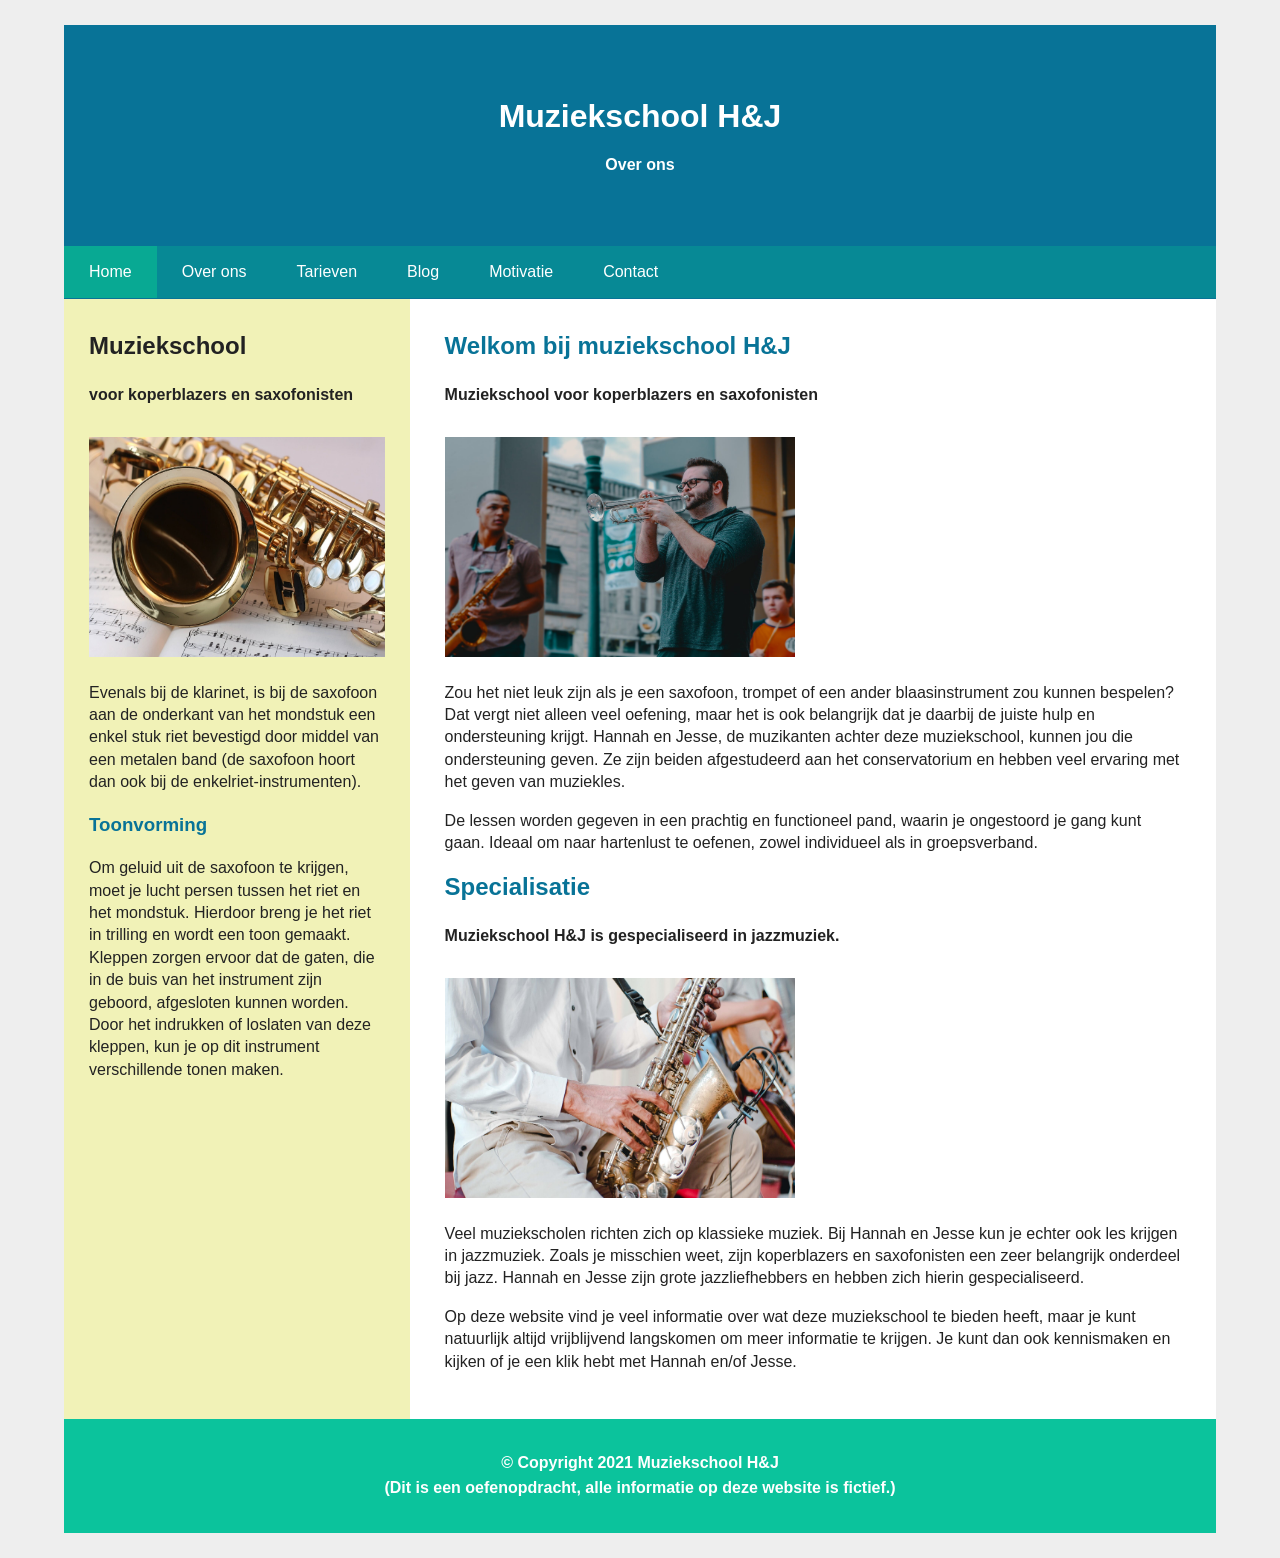
==== index.html @ c9db06d8 "Add files via upload" ====
<!DOCTYPE html>
<html lang="nl">

<head>
    <meta charset="UTF-8">
    <meta name="viewport" content="width=device-width, initial-scale=1.0">
    <title>Muziekschool H&J</title>
    <link rel="stylesheet" href="css/style.css">
</head>

<body>

    <div class="website">

        <header>
            <h1>Muziekschool H&J</h1>
            <p>Over ons</p>
        </header>

        <nav>
            <ul>
                <li><a href="index.html" class="active">Home</a></li>
                <li><a href="over-ons.html">Over ons</a></li>
                <li><a href="tarieven.html">Tarieven</a></li>
                <li><a href="blog.html">Blog</a></li>
                <li><a href="motivatie.html">Motivatie</a></li>
                <li><a href="contact.html">Contact</a></li>
            </ul>
        </nav>

        <main class="page-layout">

            <aside>
                <h2>Muziekschool</h2>
                <h4>voor koperblazers en saxofonisten</h4>

                <img src="images/saxofoon.jpeg" class="music-image" alt="Saxofoon">

                <p>
                    Evenals bij de klarinet, is bij de saxofoon aan de onderkant van het mondstuk een enkel stuk riet bevestigd door middel van een metalen band (de saxofoon hoort dan ook bij de enkelriet-instrumenten).
                </p>

                <h3>Toonvorming</h3>

                <p>
                    Om geluid uit de saxofoon te krijgen, moet je lucht persen tussen het riet en het mondstuk. Hierdoor breng je het riet in trilling en wordt een toon gemaakt. Kleppen zorgen ervoor dat de gaten, die in de buis van het instrument zijn geboord, afgesloten kunnen worden. Door het indrukken of loslaten van deze kleppen, kun je op dit instrument verschillende tonen maken.
                </p>
            </aside>

            <section class="content">

                <h2>Welkom bij muziekschool H&J</h2>

                <h4>Muziekschool voor koperblazers en saxofonisten</h4>

                <img src="images/trompet.jpeg" class="content-image" alt="Trompet">

                <p>
                    Zou het niet leuk zijn als je een saxofoon, trompet of een ander blaasinstrument zou kunnen bespelen? Dat vergt niet alleen veel oefening, maar het is ook belangrijk dat je daarbij de juiste hulp en ondersteuning krijgt. Hannah en Jesse, de muzikanten achter deze muziekschool, kunnen jou die ondersteuning geven. Ze zijn beiden afgestudeerd aan het conservatorium en hebben veel ervaring met het geven van muziekles.
                </p>

                <p>
                    De lessen worden gegeven in een prachtig en functioneel pand, waarin je ongestoord je gang kunt gaan. Ideaal om naar hartenlust te oefenen, zowel individueel als in groepsverband.
                </p>

                <h2>Specialisatie</h2>

                <h4>Muziekschool H&J is gespecialiseerd in jazzmuziek.</h4>

                <img src="images/saxofoon2.jpeg" class="content-image" alt="Saxofoon">

                <p>
                    Veel muziekscholen richten zich op klassieke muziek. Bij Hannah en Jesse kun je echter ook les krijgen in jazzmuziek. Zoals je misschien weet, zijn koperblazers en saxofonisten een zeer belangrijk onderdeel bij jazz. Hannah en Jesse zijn grote jazzliefhebbers en hebben zich hierin gespecialiseerd.
                </p>

                <p>
                    Op deze website vind je veel informatie over wat deze muziekschool te bieden heeft, maar je kunt natuurlijk altijd vrijblijvend langskomen om meer informatie te krijgen. Je kunt dan ook kennismaken en kijken of je een klik hebt met Hannah en/of Jesse.
                </p>

            </section>

        </main>

        <footer>
            <p>© Copyright 2021 Muziekschool H&J </p>
            <p>(Dit is een oefenopdracht, alle informatie op deze website is fictief.)</p>
        </footer>

    </div>

</body>

</html>
---- css/style.css ----
/* Basis */

* {
    box-sizing: border-box;
}

body {
    margin: 0;
    padding: 0;
    background-color: #eeeeee;
    font-family: Arial, Helvetica, sans-serif;
    color: #222222;
    line-height: 1.4;
}

.website {
    width: 90%;
    max-width: 1200px;
    margin: 25px auto;
    background-color: white;
}


/* Header */

header {
    height: 220px;
    background-color: #087397;
    color: white;

    display: flex;
    flex-direction: column;
    align-items: center;
    justify-content: center;
}

header h1 {
    margin: 0 0 15px 0;
    font-size: 32px;
}

header p {
    margin: 0;
    font-weight: bold;
}


/* Navigatie */

nav {
    background-color: #078995;
    border-top: 1px solid #087397;
    border-bottom: 1px solid #087397;
}

nav ul {
    margin: 0;
    padding: 0;
    list-style: none;

    display: flex;
}

nav a {
    display: block;
    padding: 15px 25px;

    color: white;
    text-decoration: none;
}

nav a:hover,
nav a.active {
    background-color: #08a993;
}


/* Pagina indeling */

.page-layout {
    display: grid;
    grid-template-columns: 30% 70%;
    min-height: 650px;
}


/* Linkerkolom */

aside {
    padding: 30px 25px;
    background-color: #f1f2b7;
}

aside h2 {
    margin-top: 0;
}

aside h3 {
    color: #087397;
}

aside h4 {
    margin-bottom: 30px;
}


/* Hoofdcontent */

.content {
    padding: 30px 35px;
    background-color: white;
}

.content h2 {
    margin-top: 0;
    color: #087397;
}

.content h3 {
    color: #078995;
}

.content h4 {
    margin-bottom: 30px;
}


/* Afbeeldingen */

.music-image,
.content-image{
    display: flex;
    align-items: center;
    justify-content: center;

    background-color: #08a993;
    color: white;
    font-weight: bold;

    margin: 25px 0;
}

.music-image {
    width: 100%;
    height: 220px;
    font-size: 90px;
}

.content-image {
    width: 350px;
    max-width: 100%;
    height: 220px;
    font-size: 100px;
}

.kid-image {
    width: 300px;
    max-width: 100%;
    height: auto;
    font-size: 80px;
}


/* Over ons */

.teacher {
    display: flex;
    gap: 30px;
    margin-bottom: 50px;
}

.teacher-right {
    flex-direction: row-reverse;
}

.teacher-photo {
    width: 220px;
    min-width: 220px;
    height: 300px;

    display: flex;
    align-items: center;
    justify-content: center;

    background-color: #0bc39c;
    color: white;
    font-size: 90px;
}


/* Tarieven */

.price-line {
    padding-bottom: 12px;
    border-bottom: 1px solid #087397;
}

.rule {
    border-bottom: 1px solid #bbbbbb;
    padding-bottom: 10px;
    margin-bottom: 15px;
}

.rule h3 {
    margin-bottom: 5px;
    color: #222222;
}

.rule p {
    margin-top: 5px;
}


/* Contact */

.map-placeholder {
    width: 100%;
    height: 270px;
    margin-top: 20px;
}

.map-placeholder iframe {
    width: 100%;
    height: 100%;
    border: 0;
    display: block;
}

.map-placeholder span {
    font-size: 80px;
}

.map-placeholder p {
    font-weight: bold;
}


/* Formulier */

.form-group {
    margin-bottom: 18px;
}

.form-group label {
    display: block;
    margin-bottom: 5px;
}

input,
select,
textarea {
    width: 100%;
    padding: 11px;

    font-family: Arial, Helvetica, sans-serif;
    font-size: 15px;

    border: 1px solid #cccccc;
    border-radius: 3px;
}

input:focus,
select:focus,
textarea:focus {
    outline: none;
    border-color: #08a993;
}

textarea {
    resize: vertical;
}

button {
    padding: 11px 22px;

    background-color: #087397;
    color: white;

    border: none;
    border-radius: 3px;

    cursor: pointer;
}

button:hover {
    background-color: #08a993;
}


/* ------------------------------
   Blog
------------------------------ */

#blogartikelen {
    margin-top: 30px;
}

.blog-card {
    margin-bottom: 30px;
    padding: 25px;

    border: 1px solid #cccccc;
    border-left: 6px solid #08a993;

    background-color: #ffffff;
}

.blog-card h3 {
    margin-top: 0;
    margin-bottom: 5px;

    color: #087397;
    font-size: 23px;
}

.blog-date {
    margin-top: 0;

    color: #078995;
    font-size: 14px;
    font-weight: bold;
}

.blog-button {
    display: inline-block;

    margin-top: 10px;
    padding: 10px 18px;

    background-color: #087397;
    color: #ffffff;

    text-decoration: none;
    border-radius: 3px;
}

.blog-button:hover {
    background-color: #08a993;
}

.blog-detail-layout {
    min-height: 600px;
}

.blog-detail-layout .content {
    max-width: 850px;
    margin: 0 auto;
    padding: 40px;
}

#blog-detail .blog-item h3 {
    color: #087397;
    font-size: 28px;
}

#blog-detail .blog-item p {
    margin-bottom: 20px;
}

.back-link {
    display: inline-block;

    margin-bottom: 30px;

    color: #078995;
    font-weight: bold;
    text-decoration: none;
}

.back-link:hover {
    text-decoration: underline;
}


/* Blog beheer */

#blog-form {
    max-width: 700px;
    margin-top: 30px;
}


/* Footer */

footer {
    padding: 30px;

    background-color: #0bc39c;
    color: white;

    text-align: center;
    font-weight: bold;
}

footer p {
    margin: 3px;
}


/* Mobiel */

@media screen and (max-width: 700px) {

    body {
        background-color: white;
    }

    .website {
        width: 100%;
        margin: 0;
    }

    header {
        height: 170px;
        padding: 20px;
        text-align: center;
    }

    header h1 {
        font-size: 26px;
    }

    nav ul {
        flex-direction: column;
        text-align: center;
    }

    nav a {
        padding: 10px;
    }

    .page-layout {
        display: block;
    }

    aside,
    .content {
        width: 100%;
        padding: 25px 20px;
    }

    .teacher,
    .teacher-right {
        display: block;
    }

    .teacher-photo {
        width: 180px;
        min-width: 0;
        height: 230px;
        margin: 20px auto;
    }

    .content-image,
    .small-image {
        width: 100%;
    }

    .blog-detail-layout .content {
        padding: 25px 20px;
    }

    .blog-card {
        padding: 20px;
    }

    footer {
        padding: 25px 15px;
        font-size: 13px;
    }
}
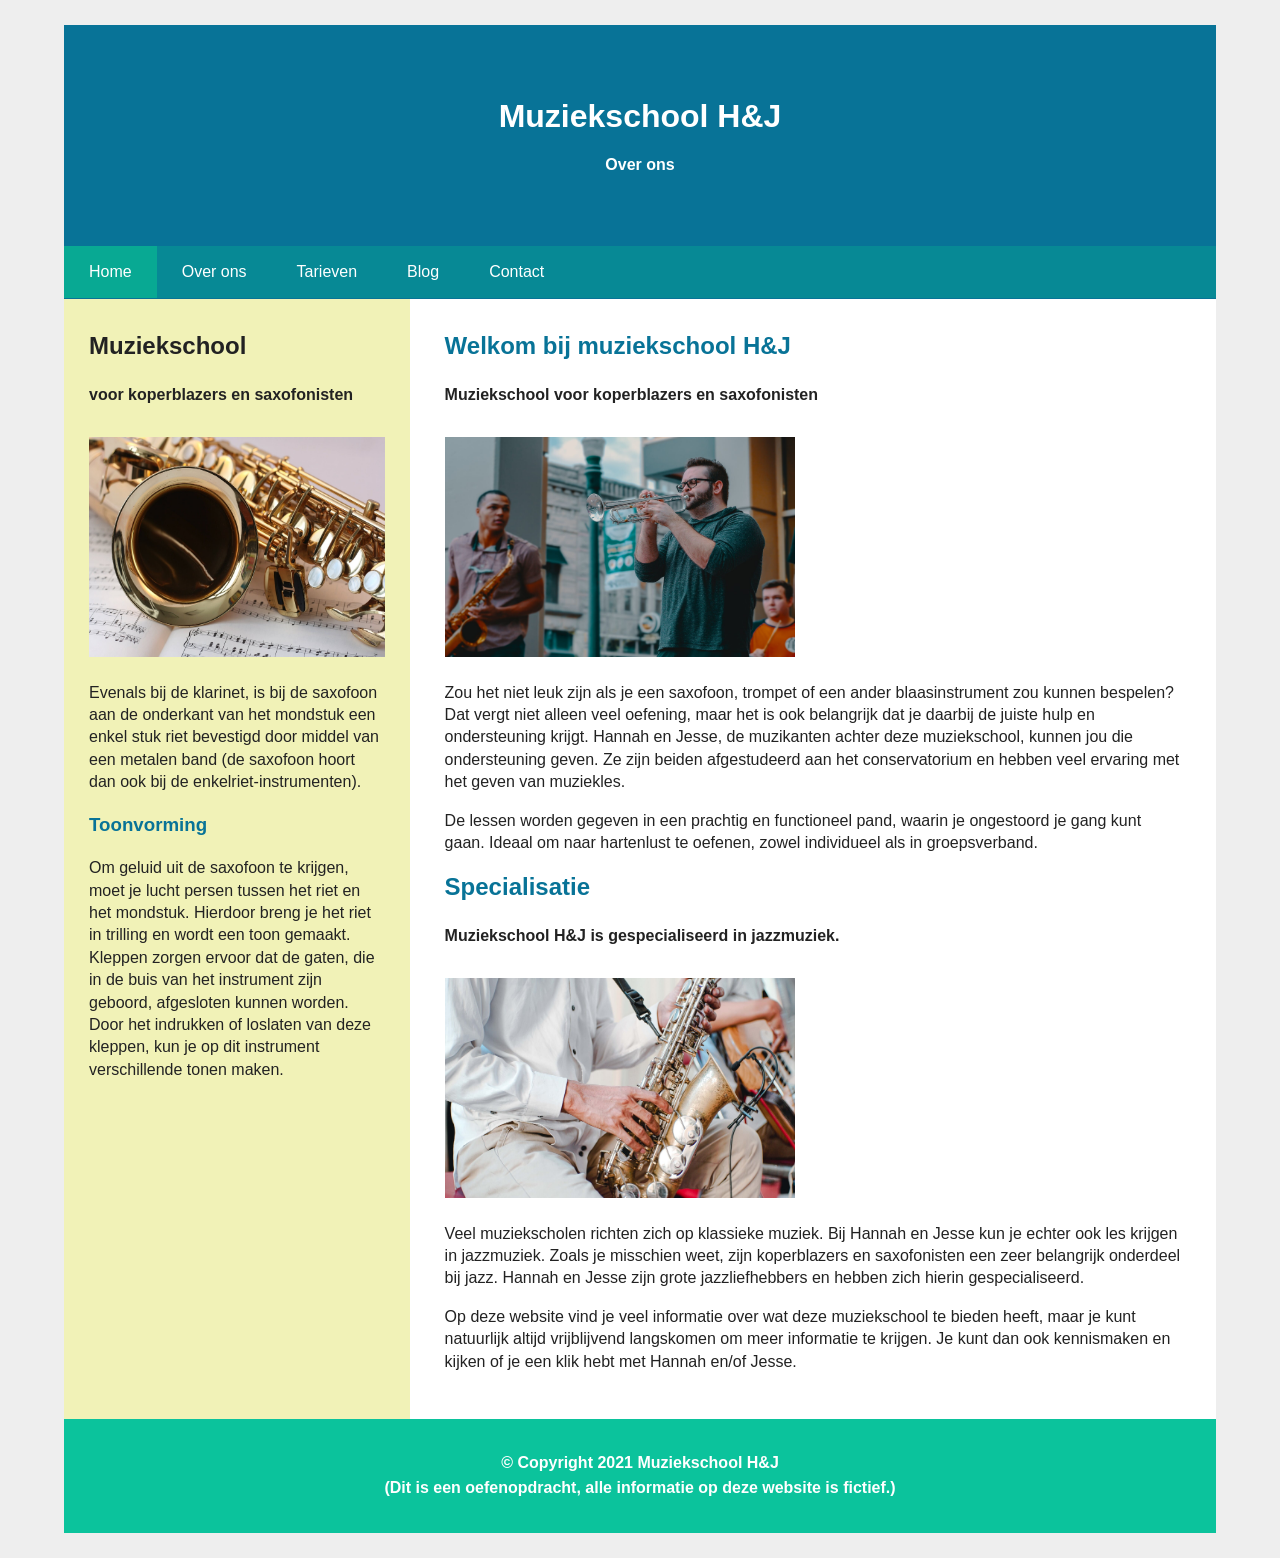
==== commit 3997e424: "Add files via upload" ====
--- a/index.html
+++ b/index.html
@@ -23,7 +23,6 @@
                 <li><a href="over-ons.html">Over ons</a></li>
                 <li><a href="tarieven.html">Tarieven</a></li>
                 <li><a href="blog.html">Blog</a></li>
-                <li><a href="motivatie.html">Motivatie</a></li>
                 <li><a href="contact.html">Contact</a></li>
             </ul>
         </nav>
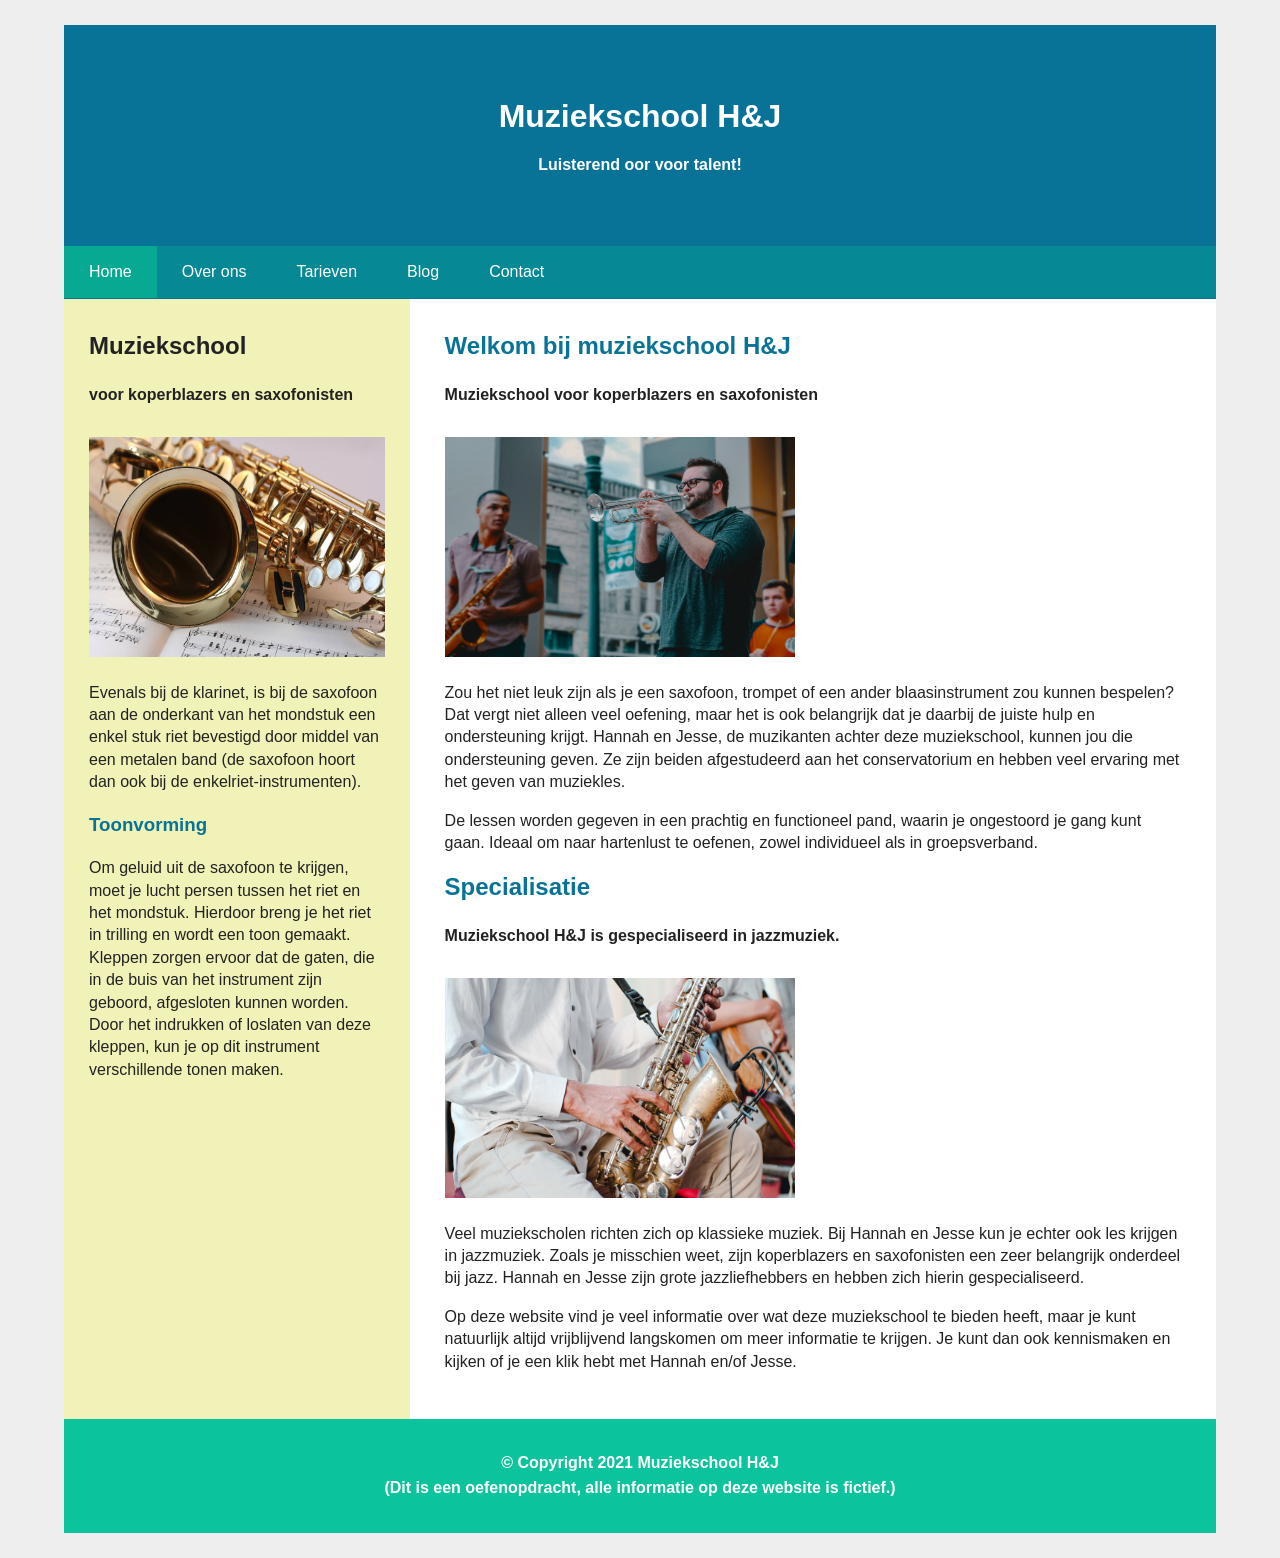
==== commit 0ba87390: "Add files via upload" ====
--- a/index.html
+++ b/index.html
@@ -14,7 +14,7 @@
 
         <header>
             <h1>Muziekschool H&J</h1>
-            <p>Over ons</p>
+            <p>Luisterend oor voor talent!</p>
         </header>
 
         <nav>
